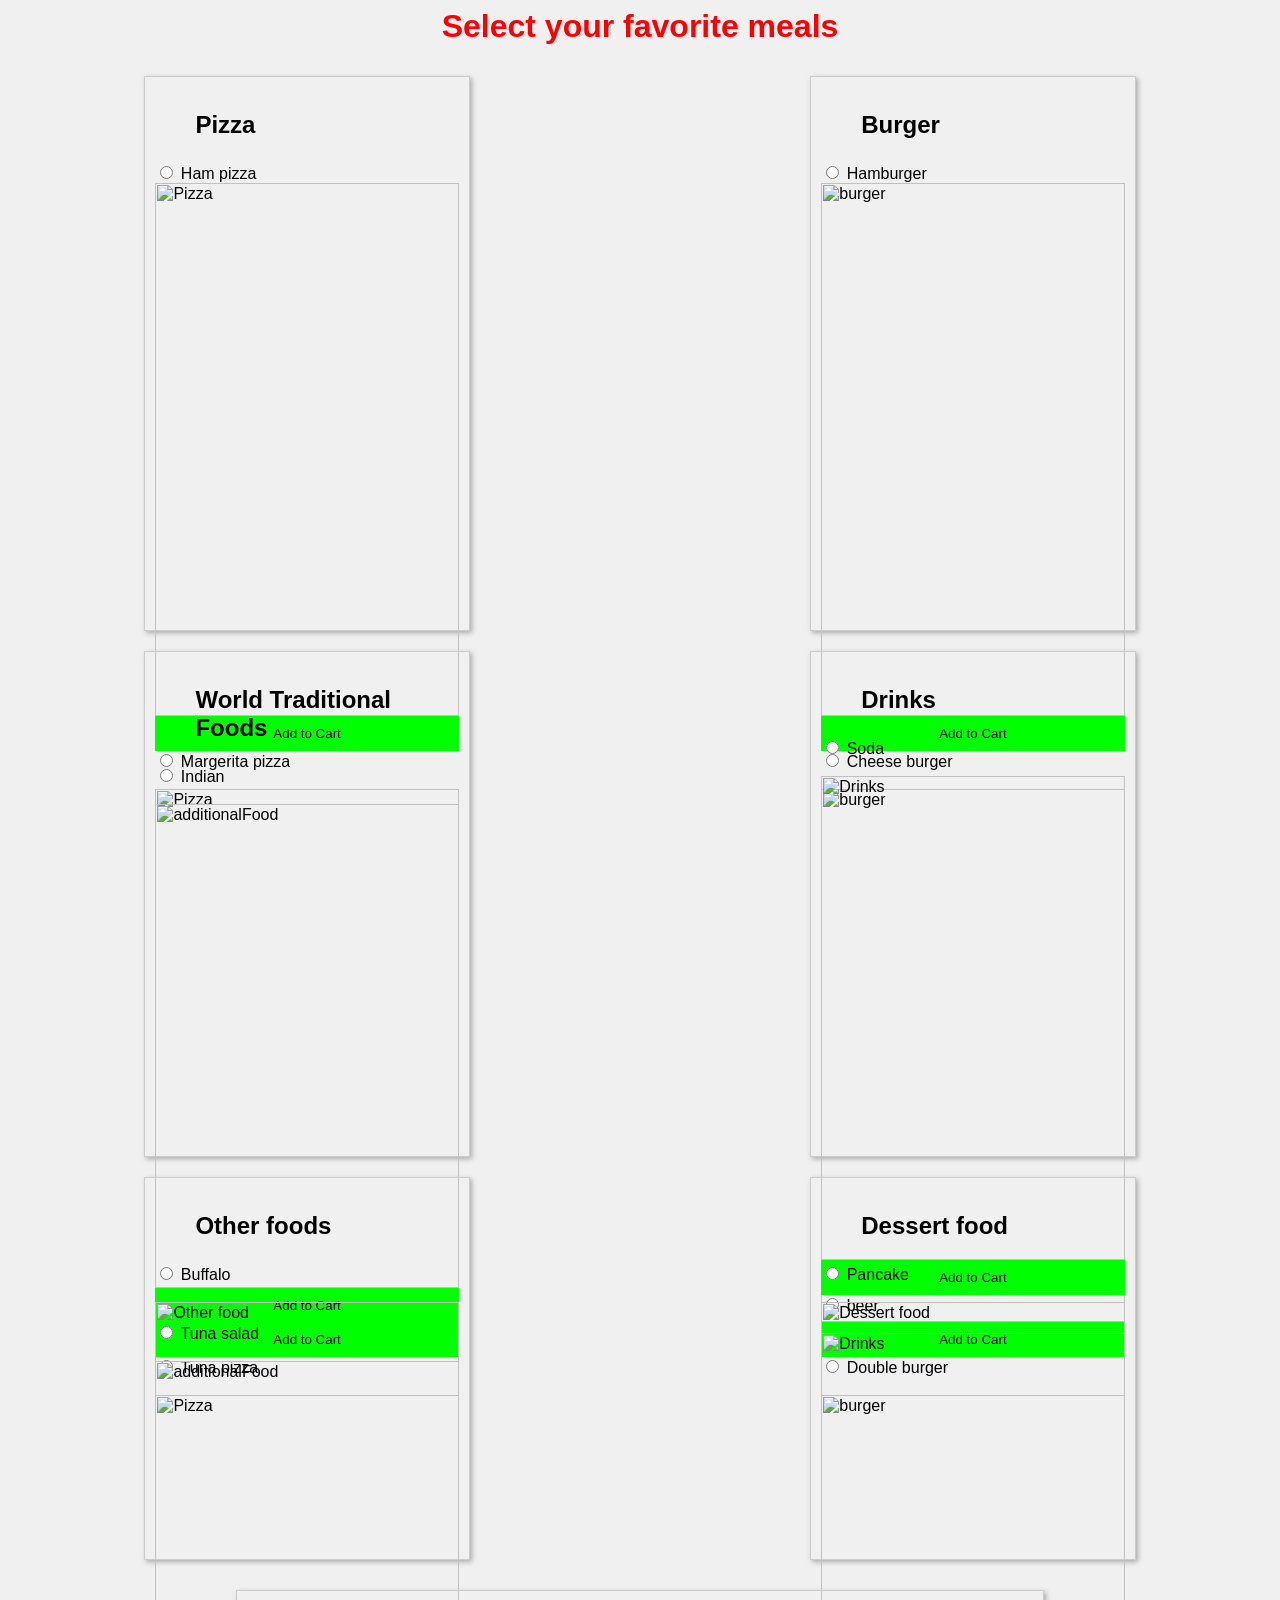
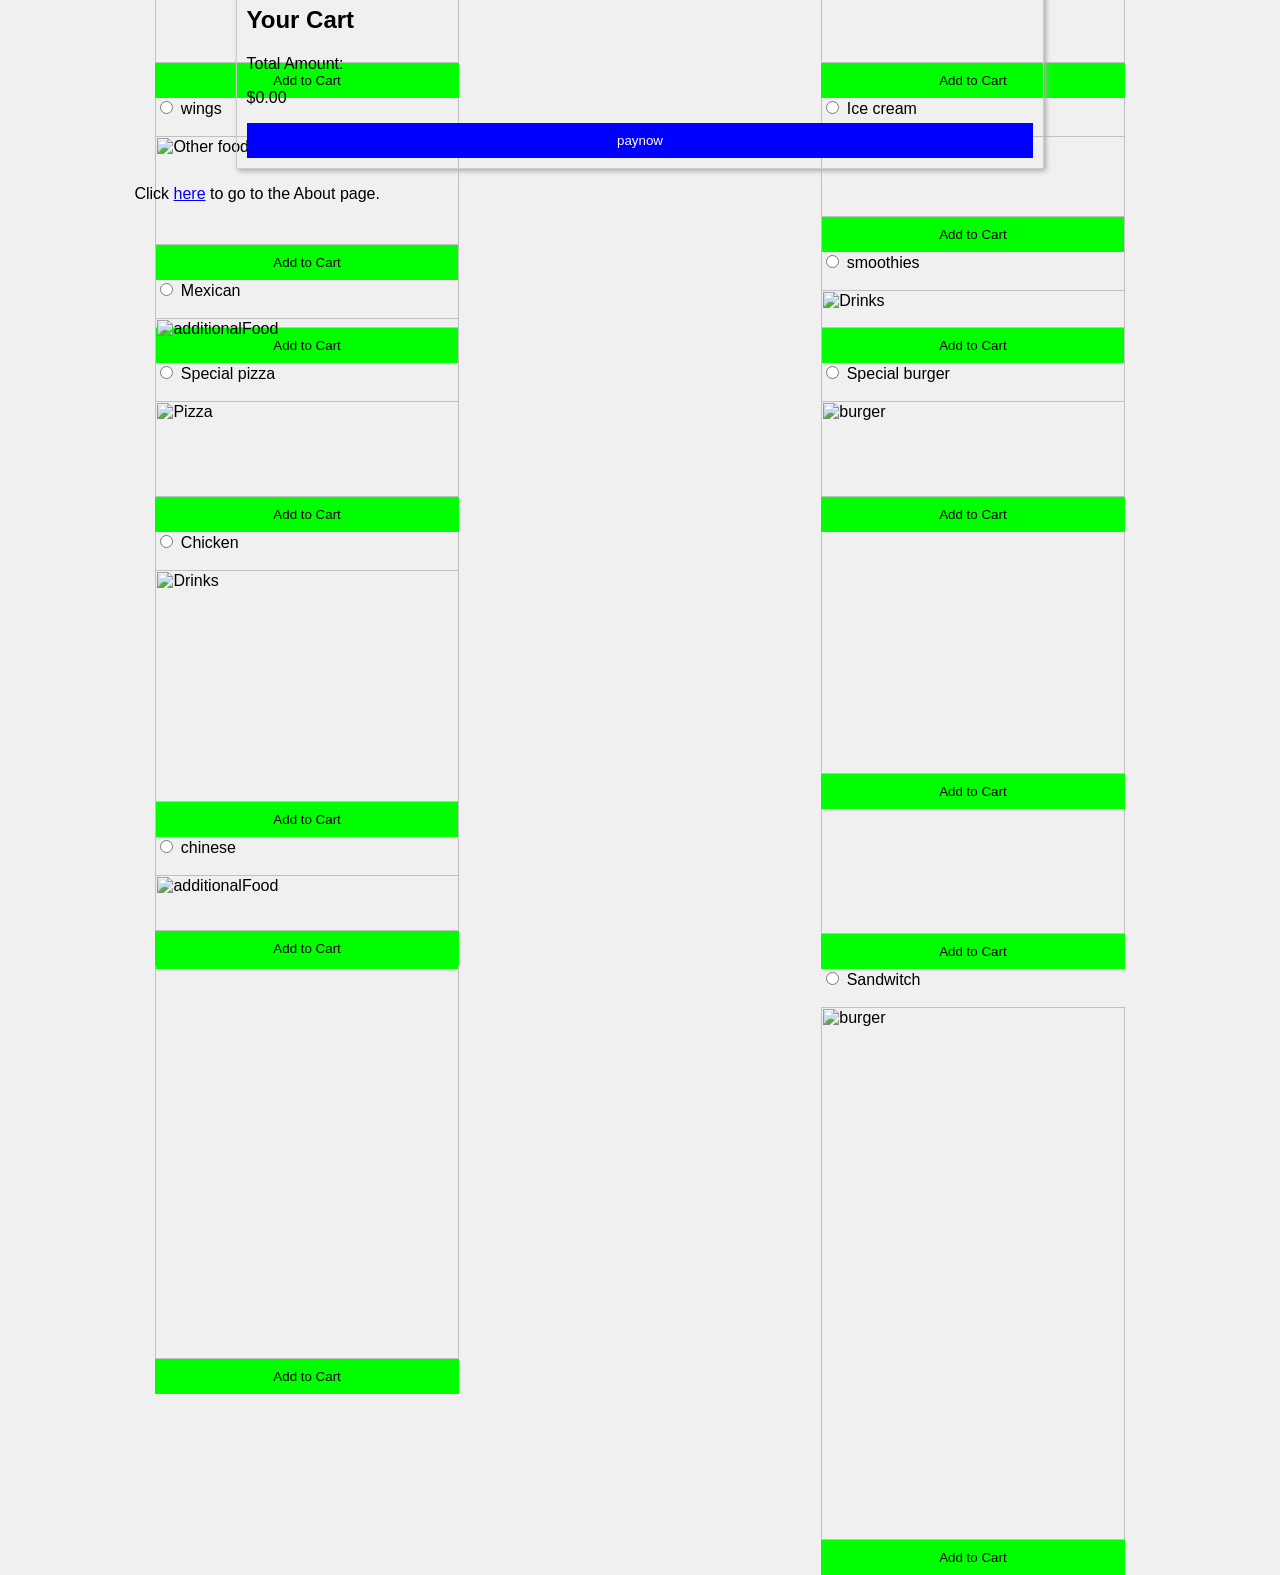
==== bigbang.html @ ad769050 "Add files via upload" ====
<html>
<head>
    <title>Food Order Online</title>



    <meta name="viewport" content="width=device-width, initial-scale=1">
    <style>
        /* Add your existing CSS styling here */

        /* Media query for screens smaller than 600px */
        @media (max-width: 600px) {
            /* CSS rules for smaller screens */
        }
    </style>


<style>
        body {
            font-family: Arial, sans-serif;
            background-color: #F0F0F0;
        }



        h1 {
            text-align: center;
            color: #FF0000;
        }
        .container {
            width: 80%;
            margin: 0 auto;
        }
        .menu {
            display: flex;
            flex-wrap: wrap;
            justify-content: space-between;
        }
        .item {
            width: 30%;
            margin: 10px;
            padding: 10px;
            border: 1px solid #CCCCCC;
            box-shadow: 2px 2px 5px #AAAAAA;
        }
        .item img {
            width: 100%;
            height: auto;
        }
        .item h3 {
            margin: 0;
            padding: 5px 0;
        }
        .item p {
            margin: 0;
            padding: 5px 0;
        }
        .item button {
            width: 100%;
            padding: 10px;
            background-color: #00FF00;
            border: none;
            cursor: pointer;
        }
        .cart {
            margin-top: 20px;
            padding: 10px;
            border: 1px solid #CCCCCC;
            box-shadow: 2px 2px 5px #AAAAAA;
        }
        .cart h2 {
            margin: 0;
            padding: 5px 0;
        }
        .cart ul {
            list-style-type: none;
            margin: 0;
            padding: 0;
        }
        .cart li {
            display: flex;
            justify-content: space-between;
            align-items: center;
            margin-bottom: 10px;
        }
        .cart li span {
            font-weight: bold;
        }
        .cart button {
            width: 100%;
            padding: 10px;
            background-color: #0000FF;
            color: #FFFFFF;
            border: none;
            cursor: pointer; 
        }
    </style>
</head>
<body>
    <h1> Select your favorite meals  </h1>

    <div class="container">
        <div class="menu">
            
                <!-- You can add more items here -->
                <div class="item">

                    <h2>   <Menu> Pizza </Menu> </h2>
                    
              
                    
                    <input type="radio" name="pizza" value="Pizza" data-price="100">  Ham pizza <br>
                    <img src="Ham.jpeg" alt="Pizza">
                    <button onclick="addToCart('Ham Pizza',100)">Add to Cart</button>
  
                    <input type="radio" name="pizza" value="pizza " data-price="150"> Margerita pizza <br><br>
                    <img src="Margherita.jpeg" alt="Pizza">
                    <button onclick="addToCart('Margherita Pizza',150)">Add to Cart</button>
  
                    <input type="radio" name="pizza" value="pizza" data-price="200"> Tuna pizza <br><br>
                    <img src="Tuna pizza.jpeg" alt="Pizza">
                    <button onclick="addToCart('Tuna Pizza',200)">Add to Cart</button>
  
                    <input type="radio" name="pizza" value="pizza" data-price="300"> Special pizza <br><br>
                    <img src="Special.jpeg" alt="Pizza">
                    
                    <button onclick="addToCart('Special Pizza',300)">Add to Cart</button>
  


                         </div>
              
              
              
              
              
                <div class="item">
                    <h2> <Menu> Burger </Menu> </h2>
                 
                    <input type="radio" name="burger" value="Burger" data-price="90">  Hamburger<br>
                    <img src="Ham1.jpeg" alt="burger">
                    <button onclick="addToCart('Hamburger',90)">Add to Cart</button>
               
                    <input type="radio" name="burger" value="Burger" data-price="150"> Cheese burger<br><br>
                    <img src="cheeseburger.jpeg" alt="burger">
                        <button onclick="addToCart('Cheese burger ',150)">Add to Cart</button>
               
                    <input type="radio" name="burger" value="Burger" data-price="190"> Double burger <br><br>
                    <img src="double.jpeg" alt="burger">
                    <button onclick="addToCart('Double Burger ',190)">Add to Cart</button>
               
                  
                    <input type="radio" name="burger" value="Burger" data-price="200"> Special burger <br><br>
                    <img src="Special_1.jpeg" alt="burger">
                    <button onclick="addToCart('Special Burger ',200)">Add to Cart</button>
               
                     <input type="radio" name="burger" value="Burger" data-price="190"> Sandwitch<br> <br>
                     <img src="Sandwitch.jpeg" alt="burger">
                     <button onclick="addToCart('Sandwitch ',125)">Add to Cart</button>
               
                  </div>
                <div class="item">
                    <h2> <Menu> World Traditional Foods </Menu> </h2>
                   
                    <input type="radio" name="additionalFood" value="additionalFood" data-price="300"> Indian<br><br>
                    <img src="Indian_food.jpeg" alt="additionalFood">
                    <button onclick="addToCart('Indian food ',300)">Add to Cart</button>
               
                    <input type="radio" name="additionalFood" value="additionalFood" data-price="250"> Tuna salad<br><br>
                    <img src="Tuna salad.jpeg" alt="additionalFood">
                    <button onclick="addToCart(' South Korean food',250)">Add to Cart</button>
                    <input type="radio" name=" Mexican" value="additionalFood" data-price="260"> Mexican <br><br>
                    <img src="Mexican.jpeg" alt="additionalFood">
                    <button onclick="addToCart('Mexican food',260)">Add to Cart</button>
                    <input type="radio" name="chinese" value="additionalFood" data-price="190"> chinese<br><br>
                    <img src="chinese food.jpeg" alt="additionalFood">
                    <button onclick="addToCart('chinese food',190)">Add to Cart</button>
                   
       
                </div>

            
        

           <div class="item">
            <h2> <Menu> Drinks </Menu> </h2>

       
            <input type="radio" name="Drinks" value="Soda" data-price="70"> Soda <br><br>
            <img src="Soda.jpeg" alt="Drinks">
            <button onclick="addToCart('Soda',70)">Add to Cart</button>
            <input type="radio" name="Drinks" value="beer" data-price="50"> beer <br><br>
            <img src="beer.jpeg" alt="Drinks">
            <button onclick="addToCart('Beer',50)">Add to Cart</button>
            <input type="radio" name="Drinks" value="smoothies" data-price="85"> smoothies <br> <br>
            <img src="smoothies.jpeg" alt="Drinks">
            <button onclick="addToCart('smoothies',85)">Add to Cart</button>
            
        
        </div>
        

      


<div  class="item">
    <h2> <Menu> Other foods </Menu> </h2>


    <input type="radio" name="Other food" value="Buffalo" data-price="250"> Buffalo <br><br>
    <img src="Buffalo.jpeg" alt="Other food">
    <button onclick="addToCart('Buffalo',250)">Add to Cart</button>
    <input type="radio" name="Other food" value="wings" data-price="230"> wings <br><br>
    <img src="wings.jpeg" alt="Other food">
    <button onclick="addToCart('wings',230)">Add to Cart</button>
    <input type="radio" name="Other food" value="Chicken" data-price="185"> Chicken<br> <br>
    <img src="Chicken.jpeg" alt="Drinks">
    <button onclick="addToCart('Chicken',185)">Add to Cart</button>





</div>



    <div class="item">

    <h2>  <menu> Dessert food </menu> </h2>
<input type="radio" name="Dessert food" value="Pancake" data-price="150"> Pancake <br><br>
 <img src="Pancake.jpeg" alt="Dessert food">
<button onclick="addToCart('Pancake',150)">Add to Cart</button>
<input type="radio" name="Dessert food" value="Ice cream" data-price="185"> Ice cream<br> <br>
 <img src="Ice cream.jpeg" alt="Drinks">
<button onclick="addToCart('Ice cream',185)">Add to Cart</button>



</div>



        
        
   



    

    <!-- This is the cart section -->
    <div class="container">
        <div class="cart">
            
                <!-- This is where the cart items will be displayed -->
                <h2>Your Cart</h2>
                <ul id="cart-list">

                </ul>

                <!-- This is where the total amount will be displayed -->
                <p>Total Amount:</p>
                <p id="total-amount">$0.00</p>

                <!-- This is the checkout button -->
                <button onclick="checkout()">paynow</button>

            
        </div>
    </div>

    <!-- This is the script section -->
    <script>

        
            
                // This is a global variable to store the cart items
                var cart = [];

                // This function adds an item to the cart
                function addToCart(name,price) {

                    // Create an object to store the item details
                    var item = {
                        name:name,
                        price:price,
                        quantity:1
                    };

                    // Check if the item already exists in the cart
                    var found = false;

                    for (var i=0; i<cart.length; i++) {

                        // If the item exists, increment its quantity
                        if (cart[i].name == name) {
                            cart[i].quantity++;
                            found = true;
                            break;
                        }
                    }

                    // If the item does not exist, add it to the cart
                    if (!found) {
                        cart.push(item);
                    }

                    // Update the cart display
                    updateCart();
                }

                // This function updates the cart display
                function updateCart() {

                    // Get the cart list element
                    var cartList = document.getElementById("cart-list");

                    // Clear the cart list
                    cartList.innerHTML = "";

                    // Loop through the cart items
                    for (var i=0; i<cart.length; i++) {

                        // Create a list item element
                        var listItem = document.createElement("li");

                        // Create a span element to show the item name
                        var nameSpan = document.createElement("span");
                        nameSpan.textContent = cart[i].name;

                        // Create a span element to show the item quantity
                        var quantitySpan = document.createElement("span");
                        quantitySpan.textContent = cart[i].quantity;

                        // Create a span element to show the item price
                        var priceSpan = document.createElement("span");
                        priceSpan.textContent = "$" + (cart[i].price * cart[i].quantity).toFixed(2);

                        // Append the span elements to the list item element
                        listItem.appendChild(nameSpan);
                        listItem.appendChild(quantitySpan);
                        listItem.appendChild(priceSpan);

                        // Append the list item element to the cart list element
                        cartList.appendChild(listItem);
                    }

                    // Update the total amount display
                    updateTotal();
                }

                // This function updates the total amount display
                function updateTotal() {

                    // Get the total amount element
                    var totalAmount = document.getElementById("total-amount");

                    // Initialize the total amount to zero
                    var total = 0;

                    // Loop through the cart items and add their prices
                    for (var i=0; i<cart.length; i++) {
                        total += cart[i].price * cart[i].quantity;
                    }

                    // Set the total amount element text content to the total amount
                    totalAmount.textContent = "$" + total.toFixed(2);
                }

                // This function performs the checkout action
                function checkout() {

                    // Check if the cart is empty
                    if (cart.length == 0) {

                        // Alert the user that the cart is empty
                        alert("Your cart is empty. Please add some items first.");

                    } else {

                        // Confirm with the user that they want to checkout
                        var confirmCheckout = confirm("Are you sure you want to paynow?");

                        if (confirmCheckout) {

                            // Redirect the user to a payment page (you can change this URL)
                            window.location.href = "https://www.cbeib.com.et/ARCIB-4/servlet/BrowserServlet";


                            

                            // Clear the cart
                            cart = [];

                            // Update the cart display
                            updateCart();
                        }
                    }
                }
            
        
    </script>
</body>



<p>Click <a href="Sami.html">here</a> to go to the About page.</p>


<script src="js/main.js"></script>
<script src="js/jquery-min.js"></script>




</html>
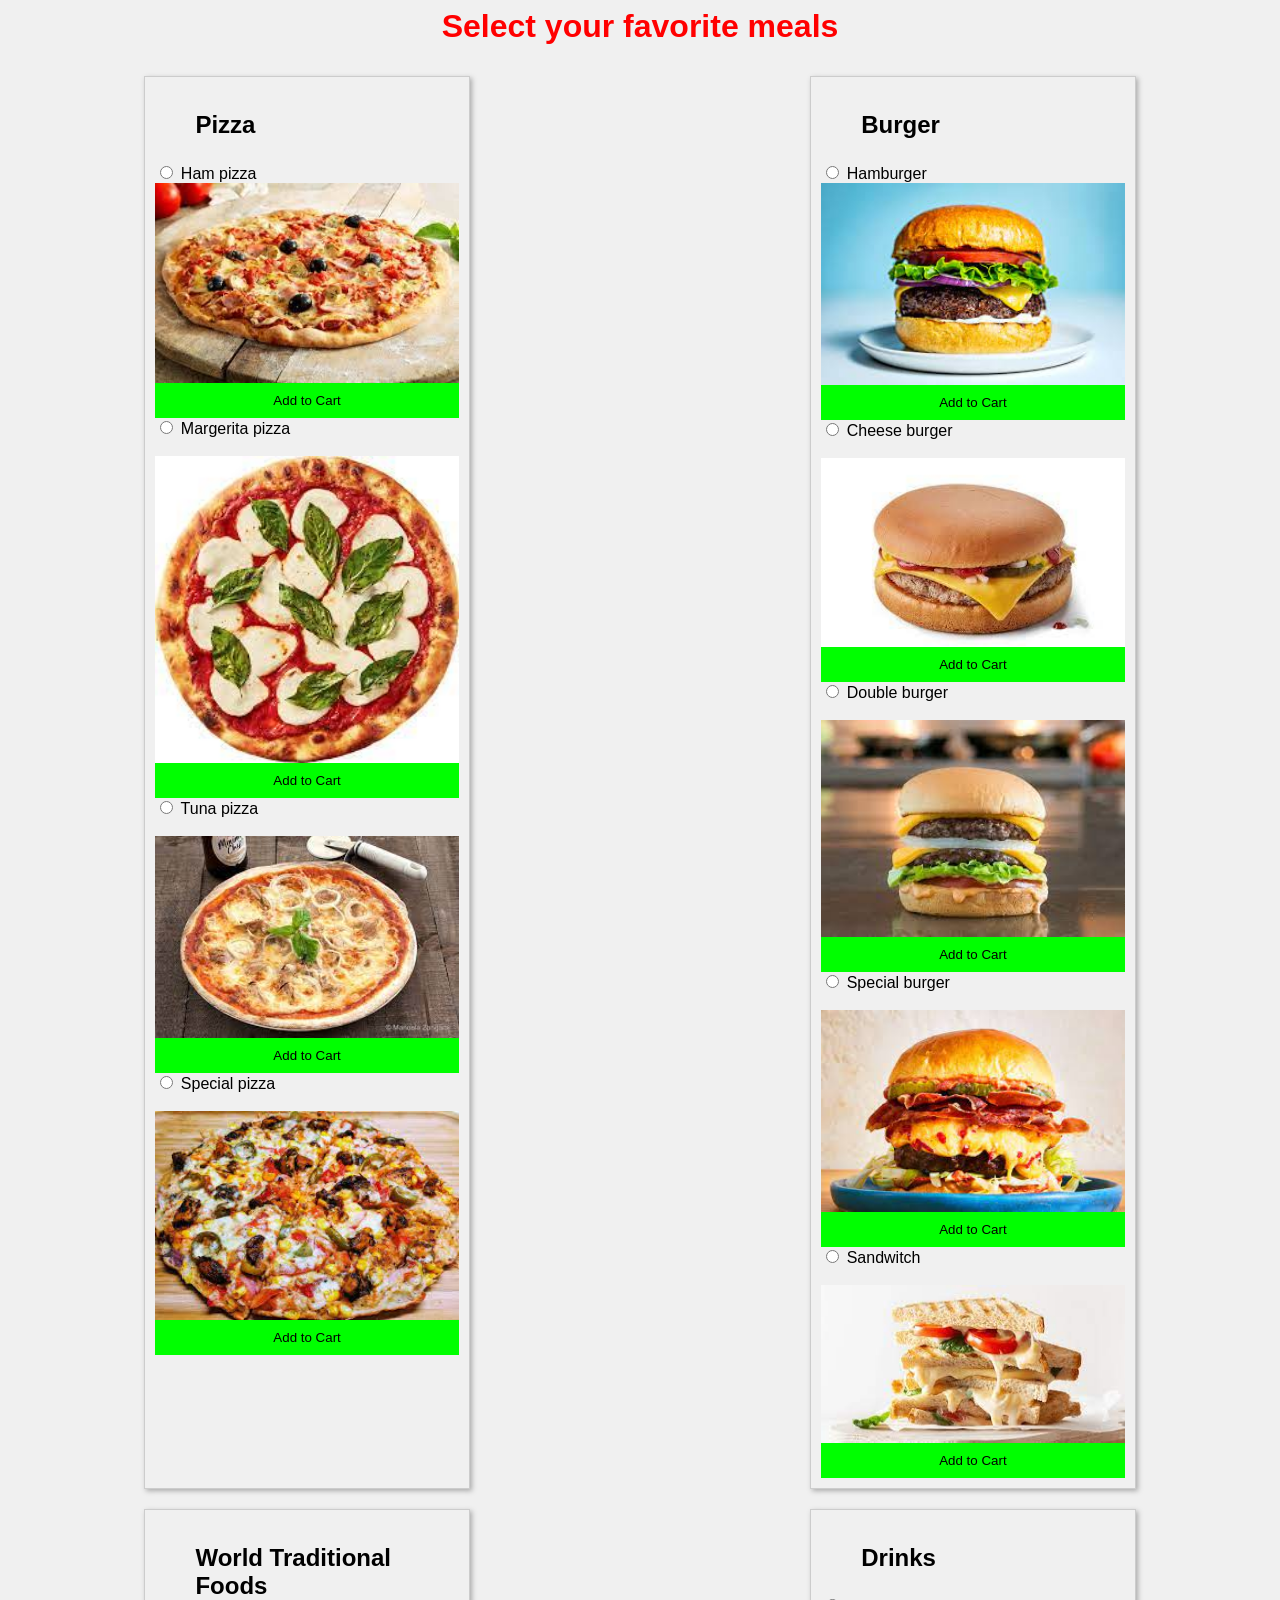
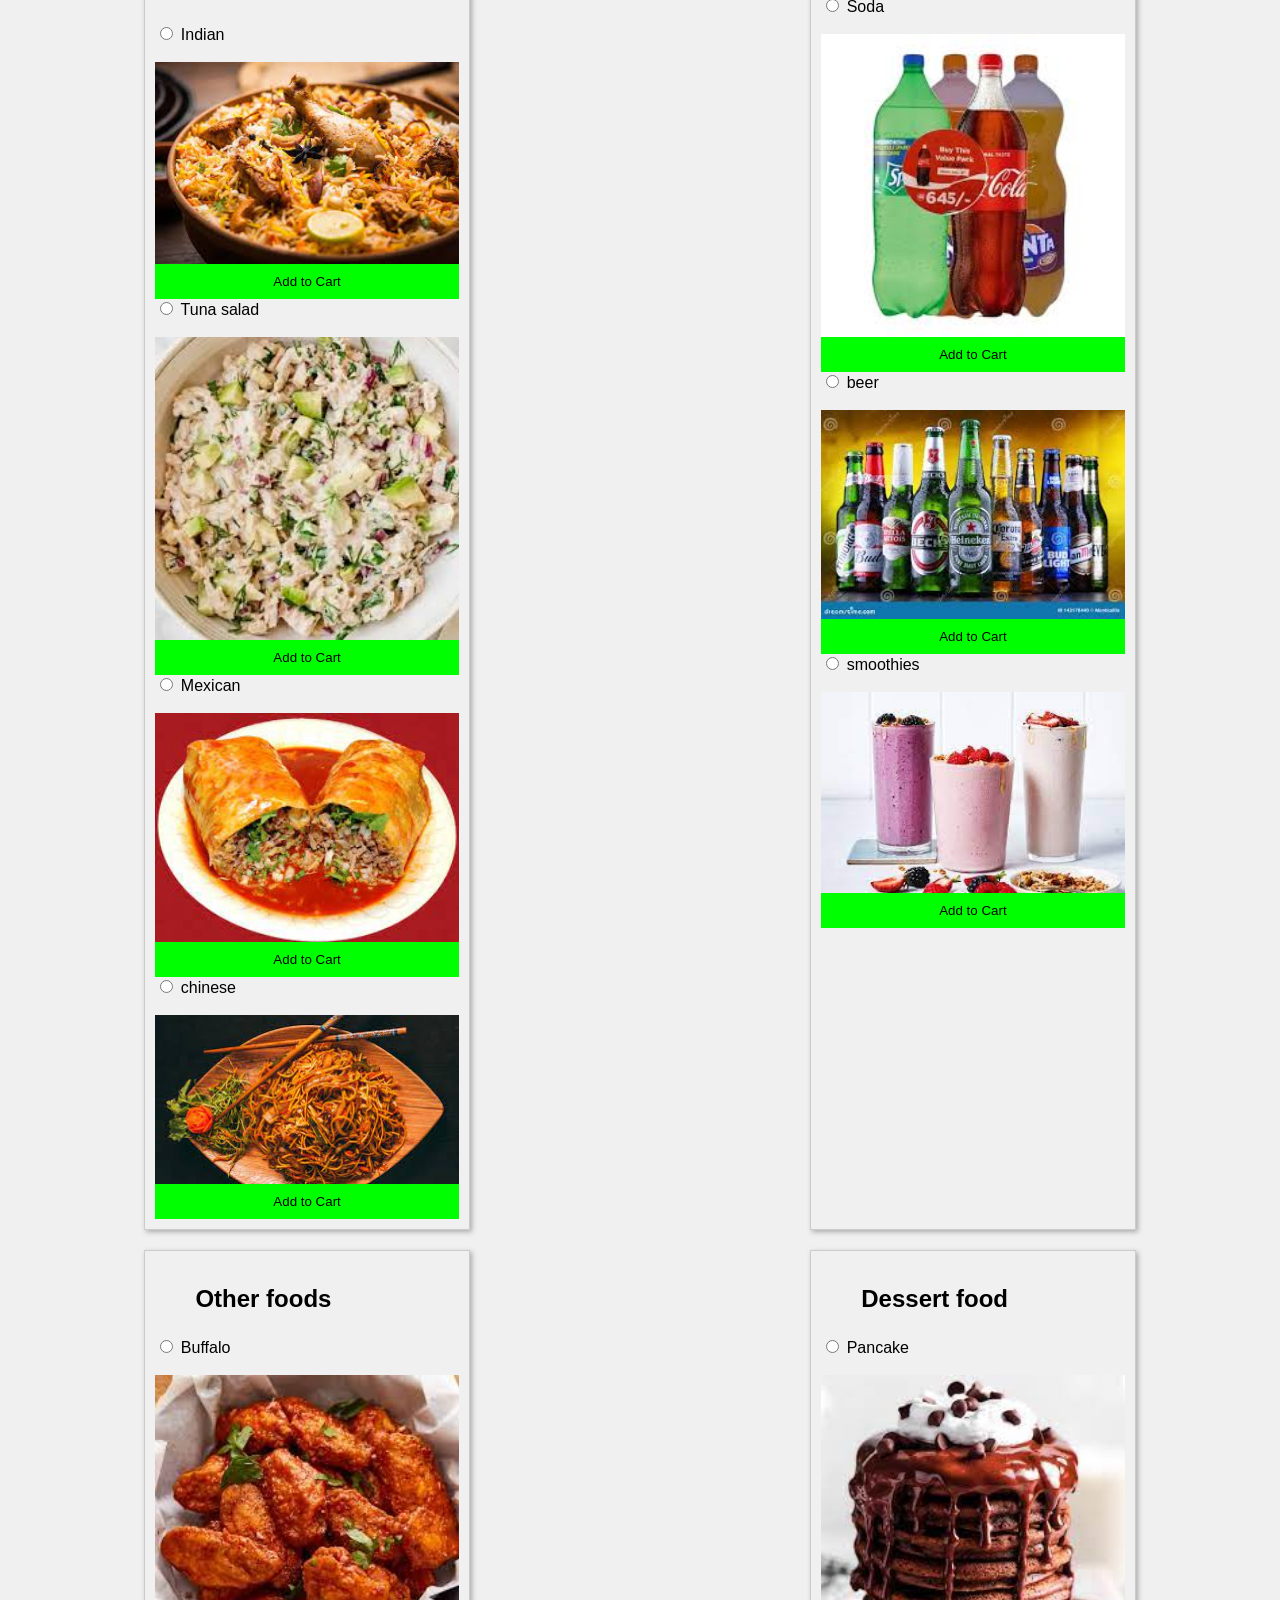
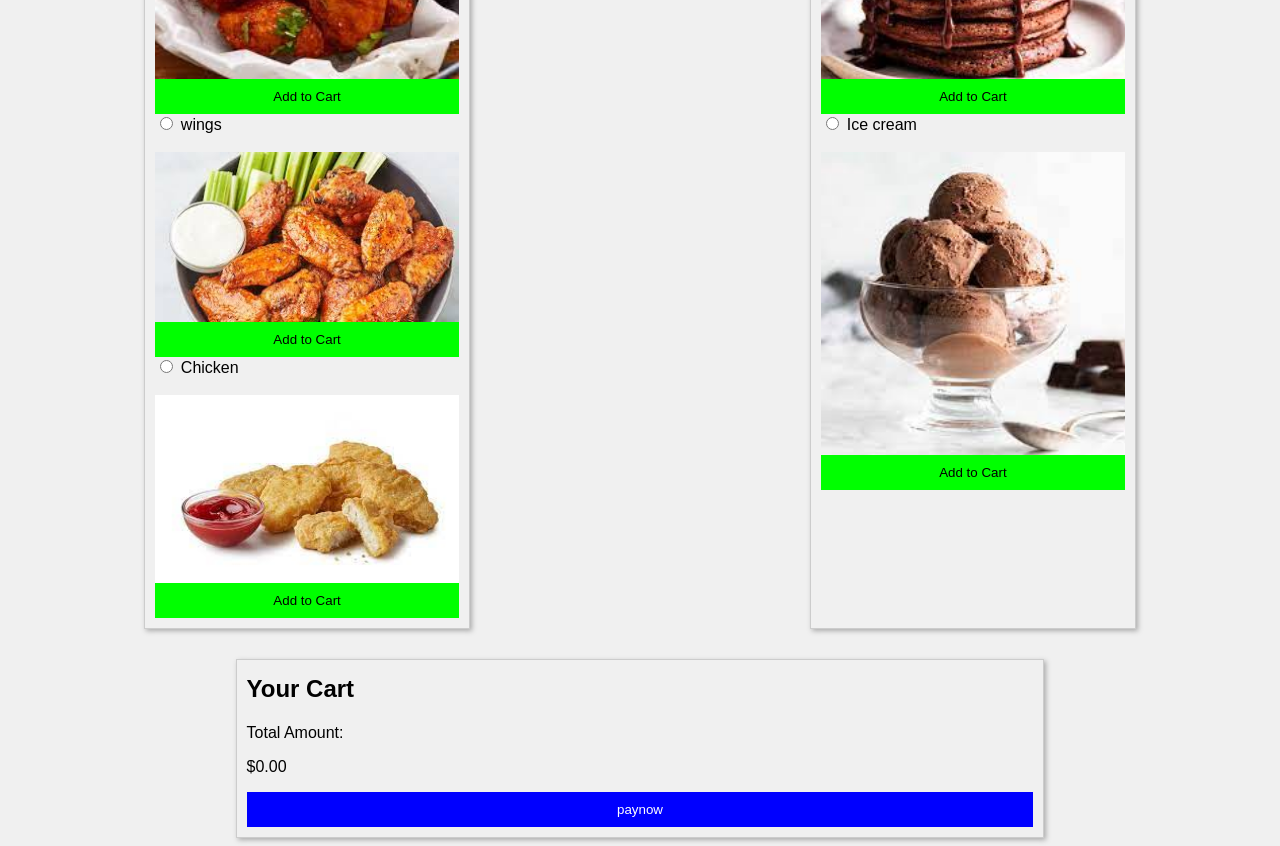
==== commit 0dd060ba: "Add files via upload" ====
--- a/bigbang.html
+++ b/bigbang.html
@@ -385,7 +385,7 @@
                         if (confirmCheckout) {
 
                             // Redirect the user to a payment page (you can change this URL)
-                            window.location.href = "https://www.cbeib.com.et/ARCIB-4/servlet/BrowserServlet";
+                            window.location.href = "Sami.html";
 
 
                             
@@ -405,7 +405,6 @@
 
 
 
-<p>Click <a href="Sami.html">here</a> to go to the About page.</p>
 
 
 <script src="js/main.js"></script>
